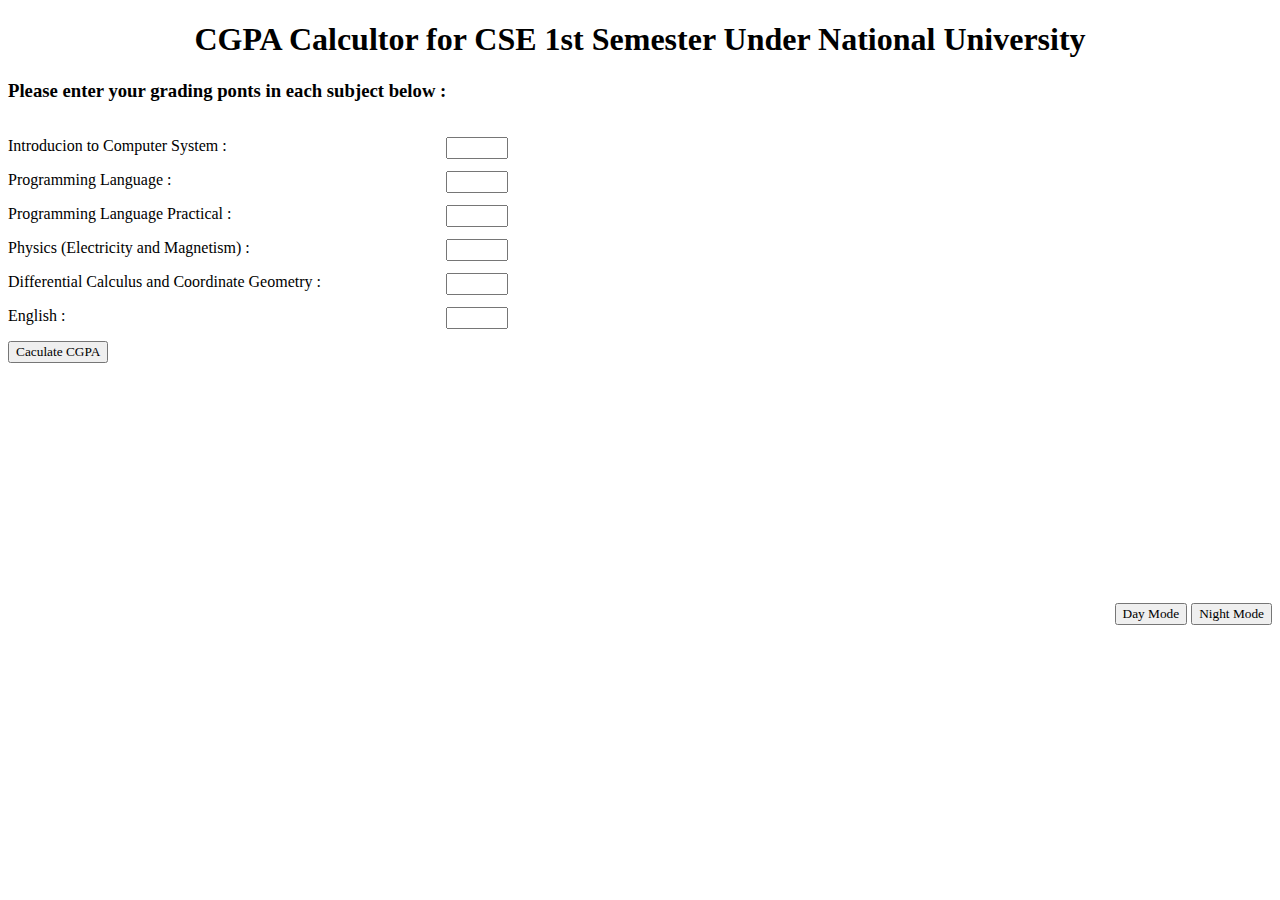
==== index.html @ 3e6809c5 "Add files via upload" ====
<!DOCTYPE html>
<html>
<head>
	<title>CGPA Calculator</title>
	<link rel="stylesheet" type="text/css" href="style.css">
</head>
<body class = "daymode">

	<h1>
	CGPA Calcultor for CSE 1st Semester Under National University
	</h1>

	<h3>Please enter your grading ponts in each subject below : 
	</h3>
	<div class="calculator fix">
		<p>
		<label>Introducion to Computer System : </label>
		<input class="right fix" type="number" id="fundamental" step=".1" min="0.0" max="4.0">
		</p>
		<p><label>Programming Language : </label> <input class="right fix" type="number" id="programming" step=".1" min="0.0" max="4.0"></p>
		<p><label>Programming Language Practical : </label> <input class="right fix" type="number" id="lab" step=".1" min="0.0" max="4.0"></p>
		<p><label>Physics (Electricity and Magnetism) : </label> <input class="right fix" type="number" id="physics" step=".1" min="0.0" max="4.0"></p>
		<p><label>Differential Calculus and Coordinate Geometry : </label> <input class="right fix" type="number" id="math" step=".1" min="0.0" max="4.0"></p>
		</p><label>English : </label> <input class="right fix" type="number" id="english" step=".1" min="0.0" max="4.0"></p>
		<input type="button" class = "btn btn-info fix"id="button" onclick = calculator(); value="Caculate CGPA">
		<p id="result" class="right fix"></p>
	</div>

	<div class="right down fix">
		<button id = "daymode">Day Mode</button>
		<button id = "nightmode">Night Mode</button>
	</div>

<script src="script.js"></script>

</body>
</html>
---- style.css ----
* {
	font-family: Tahoma;
}

.calculator {
	width: 500px;
}

.daymode {
	background-color: white;
	color: black;
}

.nightmode {
	background-color: black;
	color: white;
}

h1 {
	text-align: center;
}

.right {
	float: right;
}

.down {
  top: 230px;
  position: relative;
}

.fix {
	overflow: hidden;
}

#result {
  bottom: 15px;
  position: relative;
}
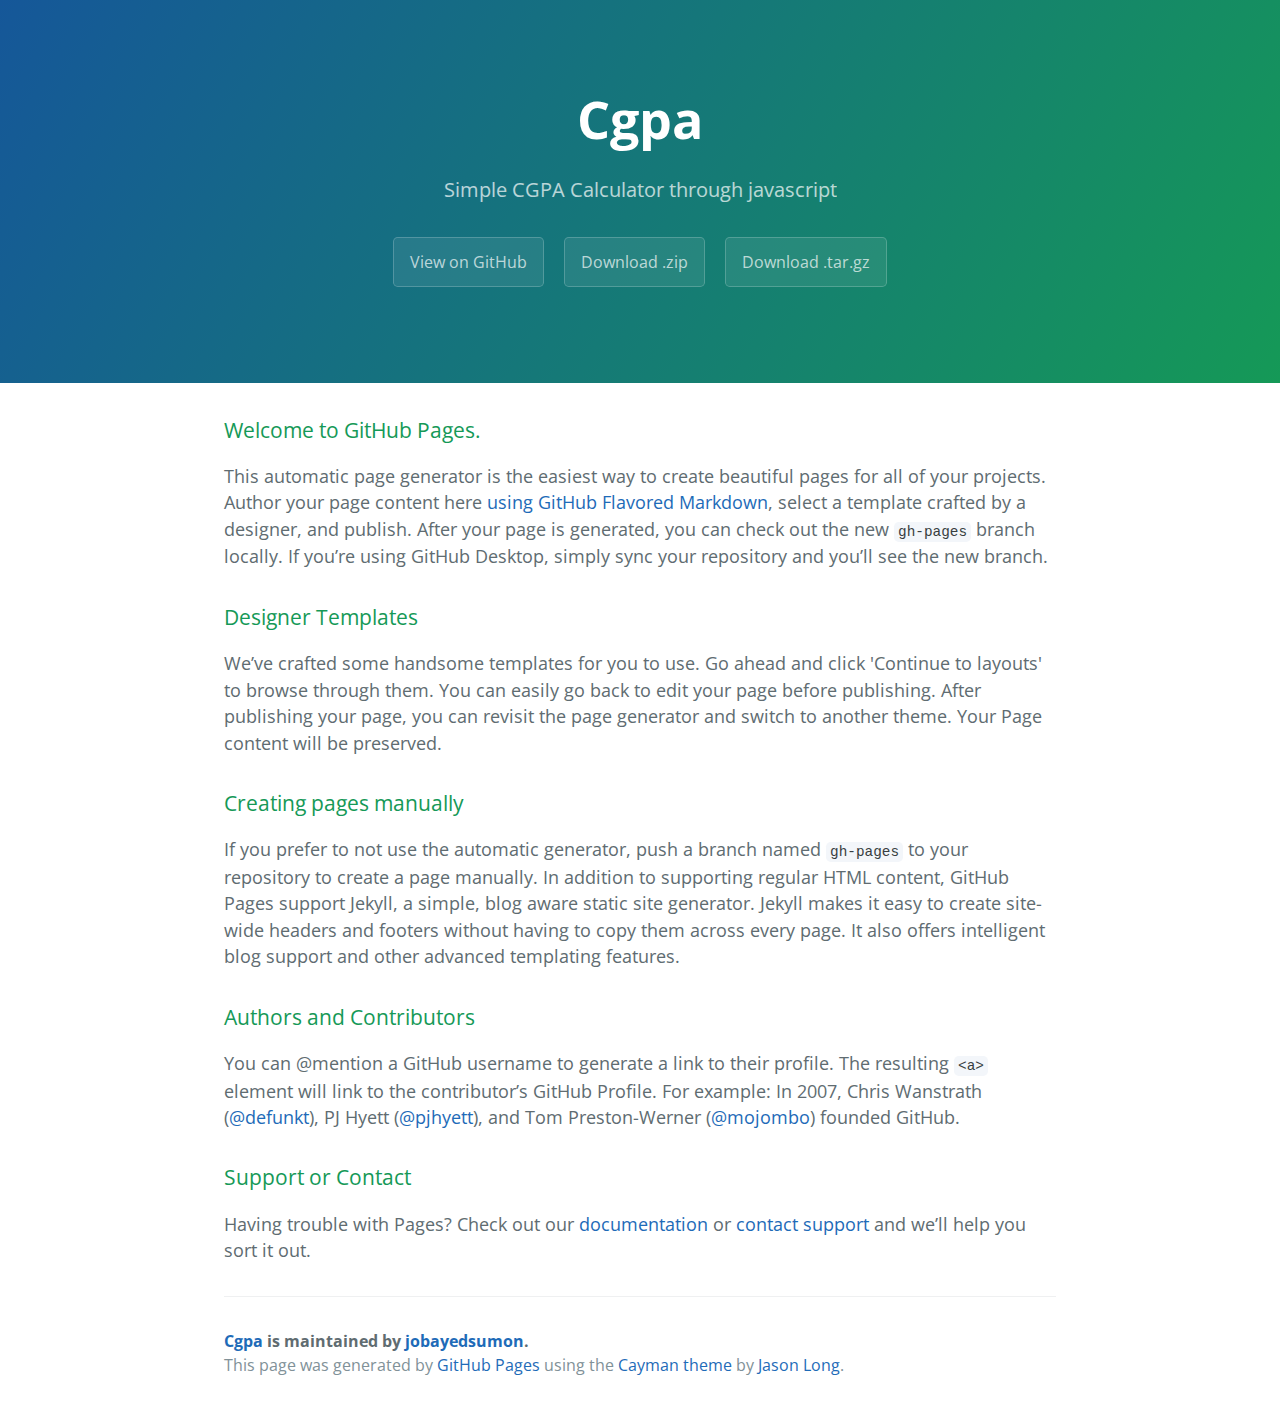
==== commit fec0091f: "Create gh-pages branch via GitHub" ====
--- a/index.html
+++ b/index.html
@@ -1,37 +1,57 @@
-<!DOCTYPE html>
-<html>
-<head>
-	<title>CGPA Calculator</title>
-	<link rel="stylesheet" type="text/css" href="style.css">
-</head>
-<body class = "daymode">
-
-	<h1>
-	CGPA Calcultor for CSE 1st Semester Under National University
-	</h1>
-
-	<h3>Please enter your grading ponts in each subject below : 
-	</h3>
-	<div class="calculator fix">
-		<p>
-		<label>Introducion to Computer System : </label>
-		<input class="right fix" type="number" id="fundamental" step=".1" min="0.0" max="4.0">
-		</p>
-		<p><label>Programming Language : </label> <input class="right fix" type="number" id="programming" step=".1" min="0.0" max="4.0"></p>
-		<p><label>Programming Language Practical : </label> <input class="right fix" type="number" id="lab" step=".1" min="0.0" max="4.0"></p>
-		<p><label>Physics (Electricity and Magnetism) : </label> <input class="right fix" type="number" id="physics" step=".1" min="0.0" max="4.0"></p>
-		<p><label>Differential Calculus and Coordinate Geometry : </label> <input class="right fix" type="number" id="math" step=".1" min="0.0" max="4.0"></p>
-		</p><label>English : </label> <input class="right fix" type="number" id="english" step=".1" min="0.0" max="4.0"></p>
-		<input type="button" class = "btn btn-info fix"id="button" onclick = calculator(); value="Caculate CGPA">
-		<p id="result" class="right fix"></p>
-	</div>
-
-	<div class="right down fix">
-		<button id = "daymode">Day Mode</button>
-		<button id = "nightmode">Night Mode</button>
-	</div>
-
-<script src="script.js"></script>
-
-</body>
-</html>+<!DOCTYPE html>
+<html lang="en-us">
+  <head>
+    <meta charset="UTF-8">
+    <title>Cgpa by jobayedsumon</title>
+    <meta name="viewport" content="width=device-width, initial-scale=1">
+    <link rel="stylesheet" type="text/css" href="stylesheets/normalize.css" media="screen">
+    <link href='https://fonts.googleapis.com/css?family=Open+Sans:400,700' rel='stylesheet' type='text/css'>
+    <link rel="stylesheet" type="text/css" href="stylesheets/stylesheet.css" media="screen">
+    <link rel="stylesheet" type="text/css" href="stylesheets/github-light.css" media="screen">
+  </head>
+  <body>
+    <section class="page-header">
+      <h1 class="project-name">Cgpa</h1>
+      <h2 class="project-tagline">Simple CGPA Calculator through javascript</h2>
+      <a href="https://github.com/jobayedsumon/cgpa" class="btn">View on GitHub</a>
+      <a href="https://github.com/jobayedsumon/cgpa/zipball/master" class="btn">Download .zip</a>
+      <a href="https://github.com/jobayedsumon/cgpa/tarball/master" class="btn">Download .tar.gz</a>
+    </section>
+
+    <section class="main-content">
+      <h3>
+<a id="welcome-to-github-pages" class="anchor" href="#welcome-to-github-pages" aria-hidden="true"><span aria-hidden="true" class="octicon octicon-link"></span></a>Welcome to GitHub Pages.</h3>
+
+<p>This automatic page generator is the easiest way to create beautiful pages for all of your projects. Author your page content here <a href="https://guides.github.com/features/mastering-markdown/">using GitHub Flavored Markdown</a>, select a template crafted by a designer, and publish. After your page is generated, you can check out the new <code>gh-pages</code> branch locally. If you’re using GitHub Desktop, simply sync your repository and you’ll see the new branch.</p>
+
+<h3>
+<a id="designer-templates" class="anchor" href="#designer-templates" aria-hidden="true"><span aria-hidden="true" class="octicon octicon-link"></span></a>Designer Templates</h3>
+
+<p>We’ve crafted some handsome templates for you to use. Go ahead and click 'Continue to layouts' to browse through them. You can easily go back to edit your page before publishing. After publishing your page, you can revisit the page generator and switch to another theme. Your Page content will be preserved.</p>
+
+<h3>
+<a id="creating-pages-manually" class="anchor" href="#creating-pages-manually" aria-hidden="true"><span aria-hidden="true" class="octicon octicon-link"></span></a>Creating pages manually</h3>
+
+<p>If you prefer to not use the automatic generator, push a branch named <code>gh-pages</code> to your repository to create a page manually. In addition to supporting regular HTML content, GitHub Pages support Jekyll, a simple, blog aware static site generator. Jekyll makes it easy to create site-wide headers and footers without having to copy them across every page. It also offers intelligent blog support and other advanced templating features.</p>
+
+<h3>
+<a id="authors-and-contributors" class="anchor" href="#authors-and-contributors" aria-hidden="true"><span aria-hidden="true" class="octicon octicon-link"></span></a>Authors and Contributors</h3>
+
+<p>You can @mention a GitHub username to generate a link to their profile. The resulting <code>&lt;a&gt;</code> element will link to the contributor’s GitHub Profile. For example: In 2007, Chris Wanstrath (<a href="https://github.com/defunkt" class="user-mention">@defunkt</a>), PJ Hyett (<a href="https://github.com/pjhyett" class="user-mention">@pjhyett</a>), and Tom Preston-Werner (<a href="https://github.com/mojombo" class="user-mention">@mojombo</a>) founded GitHub.</p>
+
+<h3>
+<a id="support-or-contact" class="anchor" href="#support-or-contact" aria-hidden="true"><span aria-hidden="true" class="octicon octicon-link"></span></a>Support or Contact</h3>
+
+<p>Having trouble with Pages? Check out our <a href="https://help.github.com/pages">documentation</a> or <a href="https://github.com/contact">contact support</a> and we’ll help you sort it out.</p>
+
+      <footer class="site-footer">
+        <span class="site-footer-owner"><a href="https://github.com/jobayedsumon/cgpa">Cgpa</a> is maintained by <a href="https://github.com/jobayedsumon">jobayedsumon</a>.</span>
+
+        <span class="site-footer-credits">This page was generated by <a href="https://pages.github.com">GitHub Pages</a> using the <a href="https://github.com/jasonlong/cayman-theme">Cayman theme</a> by <a href="https://twitter.com/jasonlong">Jason Long</a>.</span>
+      </footer>
+
+    </section>
+
+  
+  </body>
+</html>
--- a/stylesheets/stylesheet.css
+++ b/stylesheets/stylesheet.css
@@ -0,0 +1,245 @@
+* {
+  box-sizing: border-box; }
+
+body {
+  padding: 0;
+  margin: 0;
+  font-family: "Open Sans", "Helvetica Neue", Helvetica, Arial, sans-serif;
+  font-size: 16px;
+  line-height: 1.5;
+  color: #606c71; }
+
+a {
+  color: #1e6bb8;
+  text-decoration: none; }
+  a:hover {
+    text-decoration: underline; }
+
+.btn {
+  display: inline-block;
+  margin-bottom: 1rem;
+  color: rgba(255, 255, 255, 0.7);
+  background-color: rgba(255, 255, 255, 0.08);
+  border-color: rgba(255, 255, 255, 0.2);
+  border-style: solid;
+  border-width: 1px;
+  border-radius: 0.3rem;
+  transition: color 0.2s, background-color 0.2s, border-color 0.2s; }
+  .btn + .btn {
+    margin-left: 1rem; }
+
+.btn:hover {
+  color: rgba(255, 255, 255, 0.8);
+  text-decoration: none;
+  background-color: rgba(255, 255, 255, 0.2);
+  border-color: rgba(255, 255, 255, 0.3); }
+
+@media screen and (min-width: 64em) {
+  .btn {
+    padding: 0.75rem 1rem; } }
+
+@media screen and (min-width: 42em) and (max-width: 64em) {
+  .btn {
+    padding: 0.6rem 0.9rem;
+    font-size: 0.9rem; } }
+
+@media screen and (max-width: 42em) {
+  .btn {
+    display: block;
+    width: 100%;
+    padding: 0.75rem;
+    font-size: 0.9rem; }
+    .btn + .btn {
+      margin-top: 1rem;
+      margin-left: 0; } }
+
+.page-header {
+  color: #fff;
+  text-align: center;
+  background-color: #159957;
+  background-image: linear-gradient(120deg, #155799, #159957); }
+
+@media screen and (min-width: 64em) {
+  .page-header {
+    padding: 5rem 6rem; } }
+
+@media screen and (min-width: 42em) and (max-width: 64em) {
+  .page-header {
+    padding: 3rem 4rem; } }
+
+@media screen and (max-width: 42em) {
+  .page-header {
+    padding: 2rem 1rem; } }
+
+.project-name {
+  margin-top: 0;
+  margin-bottom: 0.1rem; }
+
+@media screen and (min-width: 64em) {
+  .project-name {
+    font-size: 3.25rem; } }
+
+@media screen and (min-width: 42em) and (max-width: 64em) {
+  .project-name {
+    font-size: 2.25rem; } }
+
+@media screen and (max-width: 42em) {
+  .project-name {
+    font-size: 1.75rem; } }
+
+.project-tagline {
+  margin-bottom: 2rem;
+  font-weight: normal;
+  opacity: 0.7; }
+
+@media screen and (min-width: 64em) {
+  .project-tagline {
+    font-size: 1.25rem; } }
+
+@media screen and (min-width: 42em) and (max-width: 64em) {
+  .project-tagline {
+    font-size: 1.15rem; } }
+
+@media screen and (max-width: 42em) {
+  .project-tagline {
+    font-size: 1rem; } }
+
+.main-content :first-child {
+  margin-top: 0; }
+.main-content img {
+  max-width: 100%; }
+.main-content h1, .main-content h2, .main-content h3, .main-content h4, .main-content h5, .main-content h6 {
+  margin-top: 2rem;
+  margin-bottom: 1rem;
+  font-weight: normal;
+  color: #159957; }
+.main-content p {
+  margin-bottom: 1em; }
+.main-content code {
+  padding: 2px 4px;
+  font-family: Consolas, "Liberation Mono", Menlo, Courier, monospace;
+  font-size: 0.9rem;
+  color: #383e41;
+  background-color: #f3f6fa;
+  border-radius: 0.3rem; }
+.main-content pre {
+  padding: 0.8rem;
+  margin-top: 0;
+  margin-bottom: 1rem;
+  font: 1rem Consolas, "Liberation Mono", Menlo, Courier, monospace;
+  color: #567482;
+  word-wrap: normal;
+  background-color: #f3f6fa;
+  border: solid 1px #dce6f0;
+  border-radius: 0.3rem; }
+  .main-content pre > code {
+    padding: 0;
+    margin: 0;
+    font-size: 0.9rem;
+    color: #567482;
+    word-break: normal;
+    white-space: pre;
+    background: transparent;
+    border: 0; }
+.main-content .highlight {
+  margin-bottom: 1rem; }
+  .main-content .highlight pre {
+    margin-bottom: 0;
+    word-break: normal; }
+.main-content .highlight pre, .main-content pre {
+  padding: 0.8rem;
+  overflow: auto;
+  font-size: 0.9rem;
+  line-height: 1.45;
+  border-radius: 0.3rem; }
+.main-content pre code, .main-content pre tt {
+  display: inline;
+  max-width: initial;
+  padding: 0;
+  margin: 0;
+  overflow: initial;
+  line-height: inherit;
+  word-wrap: normal;
+  background-color: transparent;
+  border: 0; }
+  .main-content pre code:before, .main-content pre code:after, .main-content pre tt:before, .main-content pre tt:after {
+    content: normal; }
+.main-content ul, .main-content ol {
+  margin-top: 0; }
+.main-content blockquote {
+  padding: 0 1rem;
+  margin-left: 0;
+  color: #819198;
+  border-left: 0.3rem solid #dce6f0; }
+  .main-content blockquote > :first-child {
+    margin-top: 0; }
+  .main-content blockquote > :last-child {
+    margin-bottom: 0; }
+.main-content table {
+  display: block;
+  width: 100%;
+  overflow: auto;
+  word-break: normal;
+  word-break: keep-all; }
+  .main-content table th {
+    font-weight: bold; }
+  .main-content table th, .main-content table td {
+    padding: 0.5rem 1rem;
+    border: 1px solid #e9ebec; }
+.main-content dl {
+  padding: 0; }
+  .main-content dl dt {
+    padding: 0;
+    margin-top: 1rem;
+    font-size: 1rem;
+    font-weight: bold; }
+  .main-content dl dd {
+    padding: 0;
+    margin-bottom: 1rem; }
+.main-content hr {
+  height: 2px;
+  padding: 0;
+  margin: 1rem 0;
+  background-color: #eff0f1;
+  border: 0; }
+
+@media screen and (min-width: 64em) {
+  .main-content {
+    max-width: 64rem;
+    padding: 2rem 6rem;
+    margin: 0 auto;
+    font-size: 1.1rem; } }
+
+@media screen and (min-width: 42em) and (max-width: 64em) {
+  .main-content {
+    padding: 2rem 4rem;
+    font-size: 1.1rem; } }
+
+@media screen and (max-width: 42em) {
+  .main-content {
+    padding: 2rem 1rem;
+    font-size: 1rem; } }
+
+.site-footer {
+  padding-top: 2rem;
+  margin-top: 2rem;
+  border-top: solid 1px #eff0f1; }
+
+.site-footer-owner {
+  display: block;
+  font-weight: bold; }
+
+.site-footer-credits {
+  color: #819198; }
+
+@media screen and (min-width: 64em) {
+  .site-footer {
+    font-size: 1rem; } }
+
+@media screen and (min-width: 42em) and (max-width: 64em) {
+  .site-footer {
+    font-size: 1rem; } }
+
+@media screen and (max-width: 42em) {
+  .site-footer {
+    font-size: 0.9rem; } }
--- a/stylesheets/github-light.css
+++ b/stylesheets/github-light.css
@@ -0,0 +1,124 @@
+/*
+The MIT License (MIT)
+
+Copyright (c) 2016 GitHub, Inc.
+
+Permission is hereby granted, free of charge, to any person obtaining a copy
+of this software and associated documentation files (the "Software"), to deal
+in the Software without restriction, including without limitation the rights
+to use, copy, modify, merge, publish, distribute, sublicense, and/or sell
+copies of the Software, and to permit persons to whom the Software is
+furnished to do so, subject to the following conditions:
+
+The above copyright notice and this permission notice shall be included in all
+copies or substantial portions of the Software.
+
+THE SOFTWARE IS PROVIDED "AS IS", WITHOUT WARRANTY OF ANY KIND, EXPRESS OR
+IMPLIED, INCLUDING BUT NOT LIMITED TO THE WARRANTIES OF MERCHANTABILITY,
+FITNESS FOR A PARTICULAR PURPOSE AND NONINFRINGEMENT. IN NO EVENT SHALL THE
+AUTHORS OR COPYRIGHT HOLDERS BE LIABLE FOR ANY CLAIM, DAMAGES OR OTHER
+LIABILITY, WHETHER IN AN ACTION OF CONTRACT, TORT OR OTHERWISE, ARISING FROM,
+OUT OF OR IN CONNECTION WITH THE SOFTWARE OR THE USE OR OTHER DEALINGS IN THE
+SOFTWARE.
+
+*/
+
+.pl-c /* comment */ {
+  color: #969896;
+}
+
+.pl-c1 /* constant, variable.other.constant, support, meta.property-name, support.constant, support.variable, meta.module-reference, markup.raw, meta.diff.header */,
+.pl-s .pl-v /* string variable */ {
+  color: #0086b3;
+}
+
+.pl-e /* entity */,
+.pl-en /* entity.name */ {
+  color: #795da3;
+}
+
+.pl-smi /* variable.parameter.function, storage.modifier.package, storage.modifier.import, storage.type.java, variable.other */,
+.pl-s .pl-s1 /* string source */ {
+  color: #333;
+}
+
+.pl-ent /* entity.name.tag */ {
+  color: #63a35c;
+}
+
+.pl-k /* keyword, storage, storage.type */ {
+  color: #a71d5d;
+}
+
+.pl-s /* string */,
+.pl-pds /* punctuation.definition.string, string.regexp.character-class */,
+.pl-s .pl-pse .pl-s1 /* string punctuation.section.embedded source */,
+.pl-sr /* string.regexp */,
+.pl-sr .pl-cce /* string.regexp constant.character.escape */,
+.pl-sr .pl-sre /* string.regexp source.ruby.embedded */,
+.pl-sr .pl-sra /* string.regexp string.regexp.arbitrary-repitition */ {
+  color: #183691;
+}
+
+.pl-v /* variable */ {
+  color: #ed6a43;
+}
+
+.pl-id /* invalid.deprecated */ {
+  color: #b52a1d;
+}
+
+.pl-ii /* invalid.illegal */ {
+  color: #f8f8f8;
+  background-color: #b52a1d;
+}
+
+.pl-sr .pl-cce /* string.regexp constant.character.escape */ {
+  font-weight: bold;
+  color: #63a35c;
+}
+
+.pl-ml /* markup.list */ {
+  color: #693a17;
+}
+
+.pl-mh /* markup.heading */,
+.pl-mh .pl-en /* markup.heading entity.name */,
+.pl-ms /* meta.separator */ {
+  font-weight: bold;
+  color: #1d3e81;
+}
+
+.pl-mq /* markup.quote */ {
+  color: #008080;
+}
+
+.pl-mi /* markup.italic */ {
+  font-style: italic;
+  color: #333;
+}
+
+.pl-mb /* markup.bold */ {
+  font-weight: bold;
+  color: #333;
+}
+
+.pl-md /* markup.deleted, meta.diff.header.from-file */ {
+  color: #bd2c00;
+  background-color: #ffecec;
+}
+
+.pl-mi1 /* markup.inserted, meta.diff.header.to-file */ {
+  color: #55a532;
+  background-color: #eaffea;
+}
+
+.pl-mdr /* meta.diff.range */ {
+  font-weight: bold;
+  color: #795da3;
+}
+
+.pl-mo /* meta.output */ {
+  color: #1d3e81;
+}
+
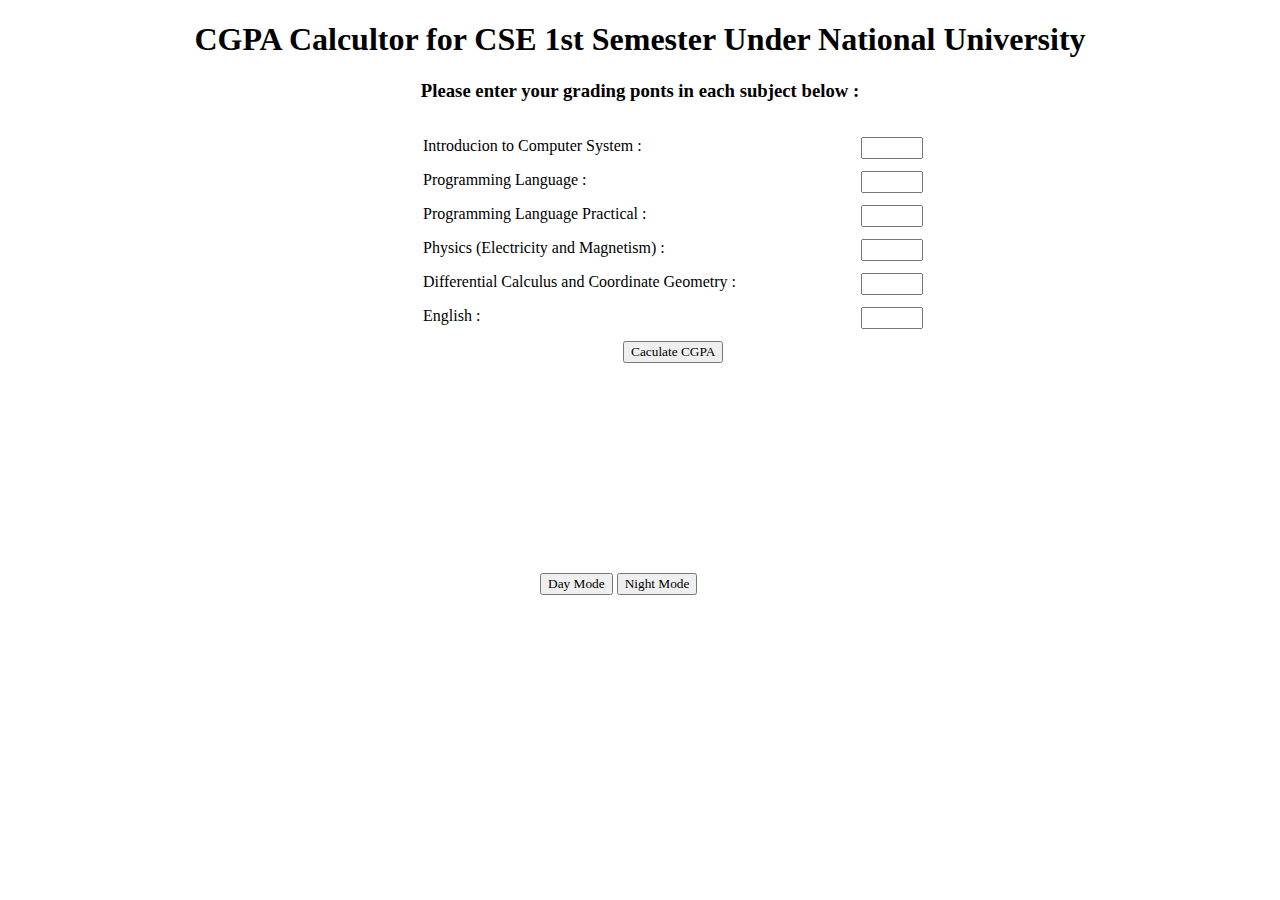
==== commit e09e22bd: "Rename calculator.html to index.html" ====
--- a/index.html
+++ b/index.html
@@ -1,57 +1,37 @@
-<!DOCTYPE html>
-<html lang="en-us">
-  <head>
-    <meta charset="UTF-8">
-    <title>Cgpa by jobayedsumon</title>
-    <meta name="viewport" content="width=device-width, initial-scale=1">
-    <link rel="stylesheet" type="text/css" href="stylesheets/normalize.css" media="screen">
-    <link href='https://fonts.googleapis.com/css?family=Open+Sans:400,700' rel='stylesheet' type='text/css'>
-    <link rel="stylesheet" type="text/css" href="stylesheets/stylesheet.css" media="screen">
-    <link rel="stylesheet" type="text/css" href="stylesheets/github-light.css" media="screen">
-  </head>
-  <body>
-    <section class="page-header">
-      <h1 class="project-name">Cgpa</h1>
-      <h2 class="project-tagline">Simple CGPA Calculator through javascript</h2>
-      <a href="https://github.com/jobayedsumon/cgpa" class="btn">View on GitHub</a>
-      <a href="https://github.com/jobayedsumon/cgpa/zipball/master" class="btn">Download .zip</a>
-      <a href="https://github.com/jobayedsumon/cgpa/tarball/master" class="btn">Download .tar.gz</a>
-    </section>
-
-    <section class="main-content">
-      <h3>
-<a id="welcome-to-github-pages" class="anchor" href="#welcome-to-github-pages" aria-hidden="true"><span aria-hidden="true" class="octicon octicon-link"></span></a>Welcome to GitHub Pages.</h3>
-
-<p>This automatic page generator is the easiest way to create beautiful pages for all of your projects. Author your page content here <a href="https://guides.github.com/features/mastering-markdown/">using GitHub Flavored Markdown</a>, select a template crafted by a designer, and publish. After your page is generated, you can check out the new <code>gh-pages</code> branch locally. If you’re using GitHub Desktop, simply sync your repository and you’ll see the new branch.</p>
-
-<h3>
-<a id="designer-templates" class="anchor" href="#designer-templates" aria-hidden="true"><span aria-hidden="true" class="octicon octicon-link"></span></a>Designer Templates</h3>
-
-<p>We’ve crafted some handsome templates for you to use. Go ahead and click 'Continue to layouts' to browse through them. You can easily go back to edit your page before publishing. After publishing your page, you can revisit the page generator and switch to another theme. Your Page content will be preserved.</p>
-
-<h3>
-<a id="creating-pages-manually" class="anchor" href="#creating-pages-manually" aria-hidden="true"><span aria-hidden="true" class="octicon octicon-link"></span></a>Creating pages manually</h3>
-
-<p>If you prefer to not use the automatic generator, push a branch named <code>gh-pages</code> to your repository to create a page manually. In addition to supporting regular HTML content, GitHub Pages support Jekyll, a simple, blog aware static site generator. Jekyll makes it easy to create site-wide headers and footers without having to copy them across every page. It also offers intelligent blog support and other advanced templating features.</p>
-
-<h3>
-<a id="authors-and-contributors" class="anchor" href="#authors-and-contributors" aria-hidden="true"><span aria-hidden="true" class="octicon octicon-link"></span></a>Authors and Contributors</h3>
-
-<p>You can @mention a GitHub username to generate a link to their profile. The resulting <code>&lt;a&gt;</code> element will link to the contributor’s GitHub Profile. For example: In 2007, Chris Wanstrath (<a href="https://github.com/defunkt" class="user-mention">@defunkt</a>), PJ Hyett (<a href="https://github.com/pjhyett" class="user-mention">@pjhyett</a>), and Tom Preston-Werner (<a href="https://github.com/mojombo" class="user-mention">@mojombo</a>) founded GitHub.</p>
-
-<h3>
-<a id="support-or-contact" class="anchor" href="#support-or-contact" aria-hidden="true"><span aria-hidden="true" class="octicon octicon-link"></span></a>Support or Contact</h3>
-
-<p>Having trouble with Pages? Check out our <a href="https://help.github.com/pages">documentation</a> or <a href="https://github.com/contact">contact support</a> and we’ll help you sort it out.</p>
-
-      <footer class="site-footer">
-        <span class="site-footer-owner"><a href="https://github.com/jobayedsumon/cgpa">Cgpa</a> is maintained by <a href="https://github.com/jobayedsumon">jobayedsumon</a>.</span>
-
-        <span class="site-footer-credits">This page was generated by <a href="https://pages.github.com">GitHub Pages</a> using the <a href="https://github.com/jasonlong/cayman-theme">Cayman theme</a> by <a href="https://twitter.com/jasonlong">Jason Long</a>.</span>
-      </footer>
-
-    </section>
-
-  
-  </body>
-</html>
+<!DOCTYPE html>
+<html>
+<head>
+	<title>CGPA Calculator</title>
+	<link rel="stylesheet" type="text/css" href="style.css">
+</head>
+<body class = "daymode">
+
+	<h1>
+	CGPA Calcultor for CSE 1st Semester Under National University
+	</h1>
+
+	<h3>Please enter your grading ponts in each subject below : 
+	</h3>
+	<div class="calculator fix">
+		<p>
+		<label>Introducion to Computer System : </label>
+		<input class="right" type="number" id="fundamental" step=".1" min="0.0" max="4.0">
+		</p>
+		<p><label>Programming Language : </label> <input class="right" type="number" id="programming" step=".1" min="0.0" max="4.0"></p>
+		<p><label>Programming Language Practical : </label> <input class="right" type="number" id="lab" step=".1" min="0.0" max="4.0"></p>
+		<p><label>Physics (Electricity and Magnetism) : </label> <input class="right" type="number" id="physics" step=".1" min="0.0" max="4.0"></p>
+		<p><label>Differential Calculus and Coordinate Geometry : </label> <input class="right" type="number" id="math" step=".1" min="0.0" max="4.0"></p>
+		</p><label>English : </label> <input class="right" type="number" id="english" step=".1" min="0.0" max="4.0"></p>
+		<input type="button" id="button" onclick = calculator(); value="Caculate CGPA">
+		<p id="result" class="right"></p>
+	</div>
+
+	<div class="fix modeButton">
+		<button id = "daymode">Day Mode</button>
+		<button id = "nightmode">Night Mode</button>
+	</div>
+
+<script src="script.js"></script>
+
+</body>
+</html>
--- a/style.css
+++ b/style.css
@@ -0,0 +1,53 @@
+* {
+	font-family: Tahoma;
+}
+
+.calculator {
+  left: 415px;
+  position: relative;
+  width: 500px;
+}
+
+.daymode {
+	background-color: white;
+	color: black;
+}
+
+.nightmode {
+	background-color: black;
+	color: white;
+}
+
+h1, h3{
+	text-align: center;
+}
+
+.right {
+	float: right;
+}
+
+.down {
+  top: 230px;
+  position: relative;
+}
+
+.fix {
+	overflow: hidden;
+}
+
+#result {
+  bottom: 15px;
+  position: relative;
+}
+
+#button {
+  position: relative;
+  left: 40%;
+}
+
+.modeButton {
+  position: relative;
+  margin: 0px auto;
+  width: 200px;
+  top: 200px;
+}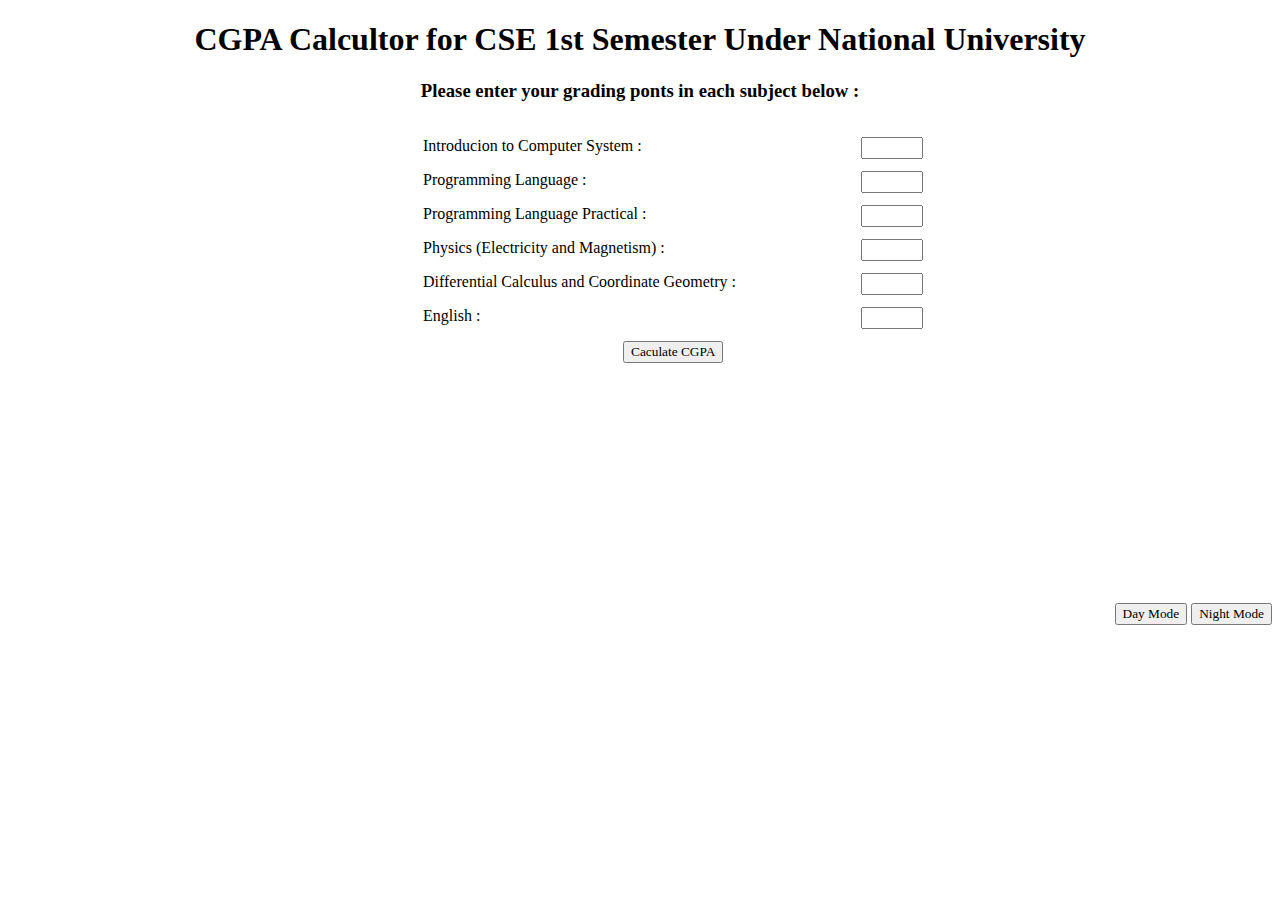
==== commit 36be4f3b: "Create index.html" ====
--- a/index.html
+++ b/index.html
@@ -1,37 +1,37 @@
-<!DOCTYPE html>
-<html>
-<head>
-	<title>CGPA Calculator</title>
-	<link rel="stylesheet" type="text/css" href="style.css">
-</head>
-<body class = "daymode">
-
-	<h1>
-	CGPA Calcultor for CSE 1st Semester Under National University
-	</h1>
-
-	<h3>Please enter your grading ponts in each subject below : 
-	</h3>
-	<div class="calculator fix">
-		<p>
-		<label>Introducion to Computer System : </label>
-		<input class="right" type="number" id="fundamental" step=".1" min="0.0" max="4.0">
-		</p>
-		<p><label>Programming Language : </label> <input class="right" type="number" id="programming" step=".1" min="0.0" max="4.0"></p>
-		<p><label>Programming Language Practical : </label> <input class="right" type="number" id="lab" step=".1" min="0.0" max="4.0"></p>
-		<p><label>Physics (Electricity and Magnetism) : </label> <input class="right" type="number" id="physics" step=".1" min="0.0" max="4.0"></p>
-		<p><label>Differential Calculus and Coordinate Geometry : </label> <input class="right" type="number" id="math" step=".1" min="0.0" max="4.0"></p>
-		</p><label>English : </label> <input class="right" type="number" id="english" step=".1" min="0.0" max="4.0"></p>
-		<input type="button" id="button" onclick = calculator(); value="Caculate CGPA">
-		<p id="result" class="right"></p>
-	</div>
-
-	<div class="fix modeButton">
-		<button id = "daymode">Day Mode</button>
-		<button id = "nightmode">Night Mode</button>
-	</div>
-
-<script src="script.js"></script>
-
-</body>
-</html>
+<!DOCTYPE html>
+<html>
+<head>
+	<title>CGPA Calculator</title>
+	<link rel="stylesheet" type="text/css" href="style.css">
+</head>
+<body class = "daymode">
+
+	<h1>
+	CGPA Calcultor for CSE 1st Semester Under National University
+	</h1>
+
+	<h3>Please enter your grading ponts in each subject below : 
+	</h3>
+	<div class="calculator fix">
+		<p>
+		<label>Introducion to Computer System : </label>
+		<input class="right fix" type="number" id="fundamental" step=".1" min="0.0" max="4.0">
+		</p>
+		<p><label>Programming Language : </label> <input class="right fix" type="number" id="programming" step=".1" min="0.0" max="4.0"></p>
+		<p><label>Programming Language Practical : </label> <input class="right fix" type="number" id="lab" step=".1" min="0.0" max="4.0"></p>
+		<p><label>Physics (Electricity and Magnetism) : </label> <input class="right fix" type="number" id="physics" step=".1" min="0.0" max="4.0"></p>
+		<p><label>Differential Calculus and Coordinate Geometry : </label> <input class="right fix" type="number" id="math" step=".1" min="0.0" max="4.0"></p>
+		</p><label>English : </label> <input class="right fix" type="number" id="english" step=".1" min="0.0" max="4.0"></p>
+		<input type="button" class = "btn btn-info fix"id="button" onclick = calculator(); value="Caculate CGPA">
+		<p id="result" class="right fix"></p>
+	</div>
+
+	<div class="right down fix">
+		<button id = "daymode">Day Mode</button>
+		<button id = "nightmode">Night Mode</button>
+	</div>
+
+<script src="script.js"></script>
+
+</body>
+</html>
